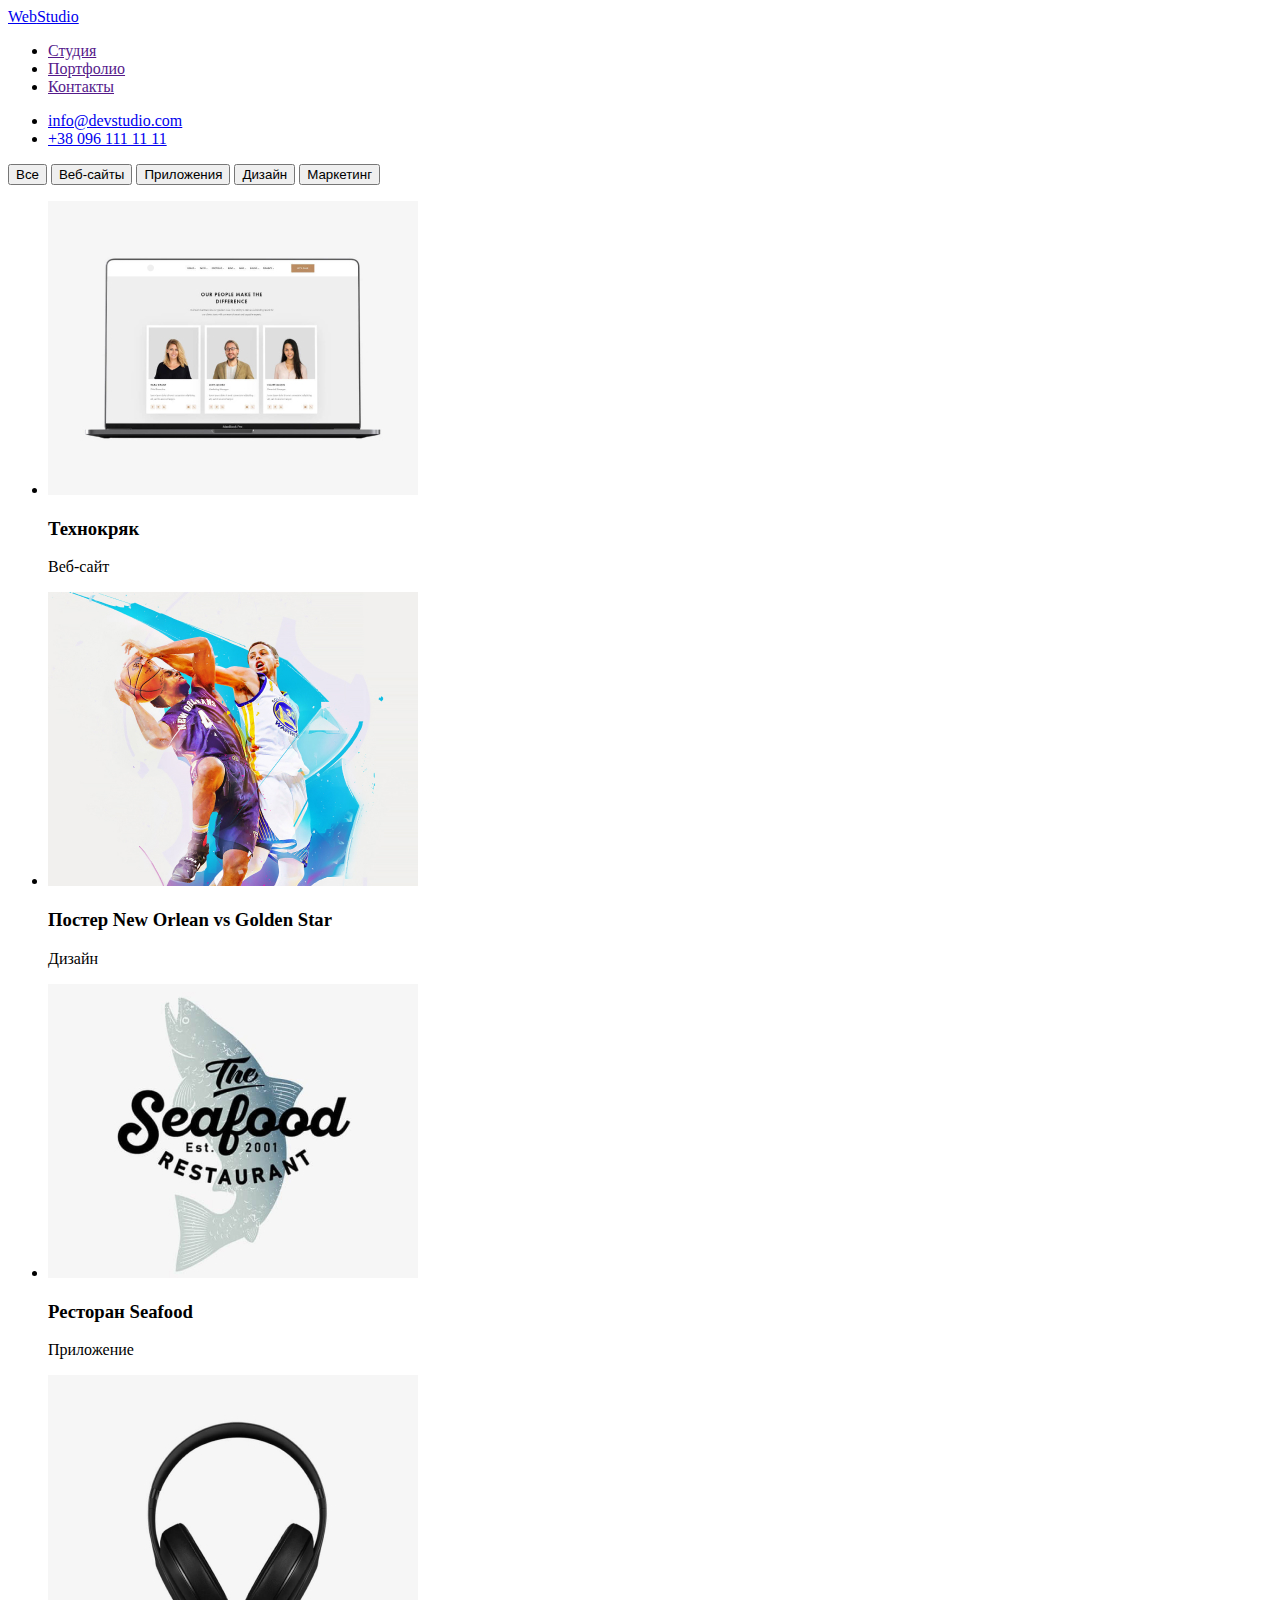
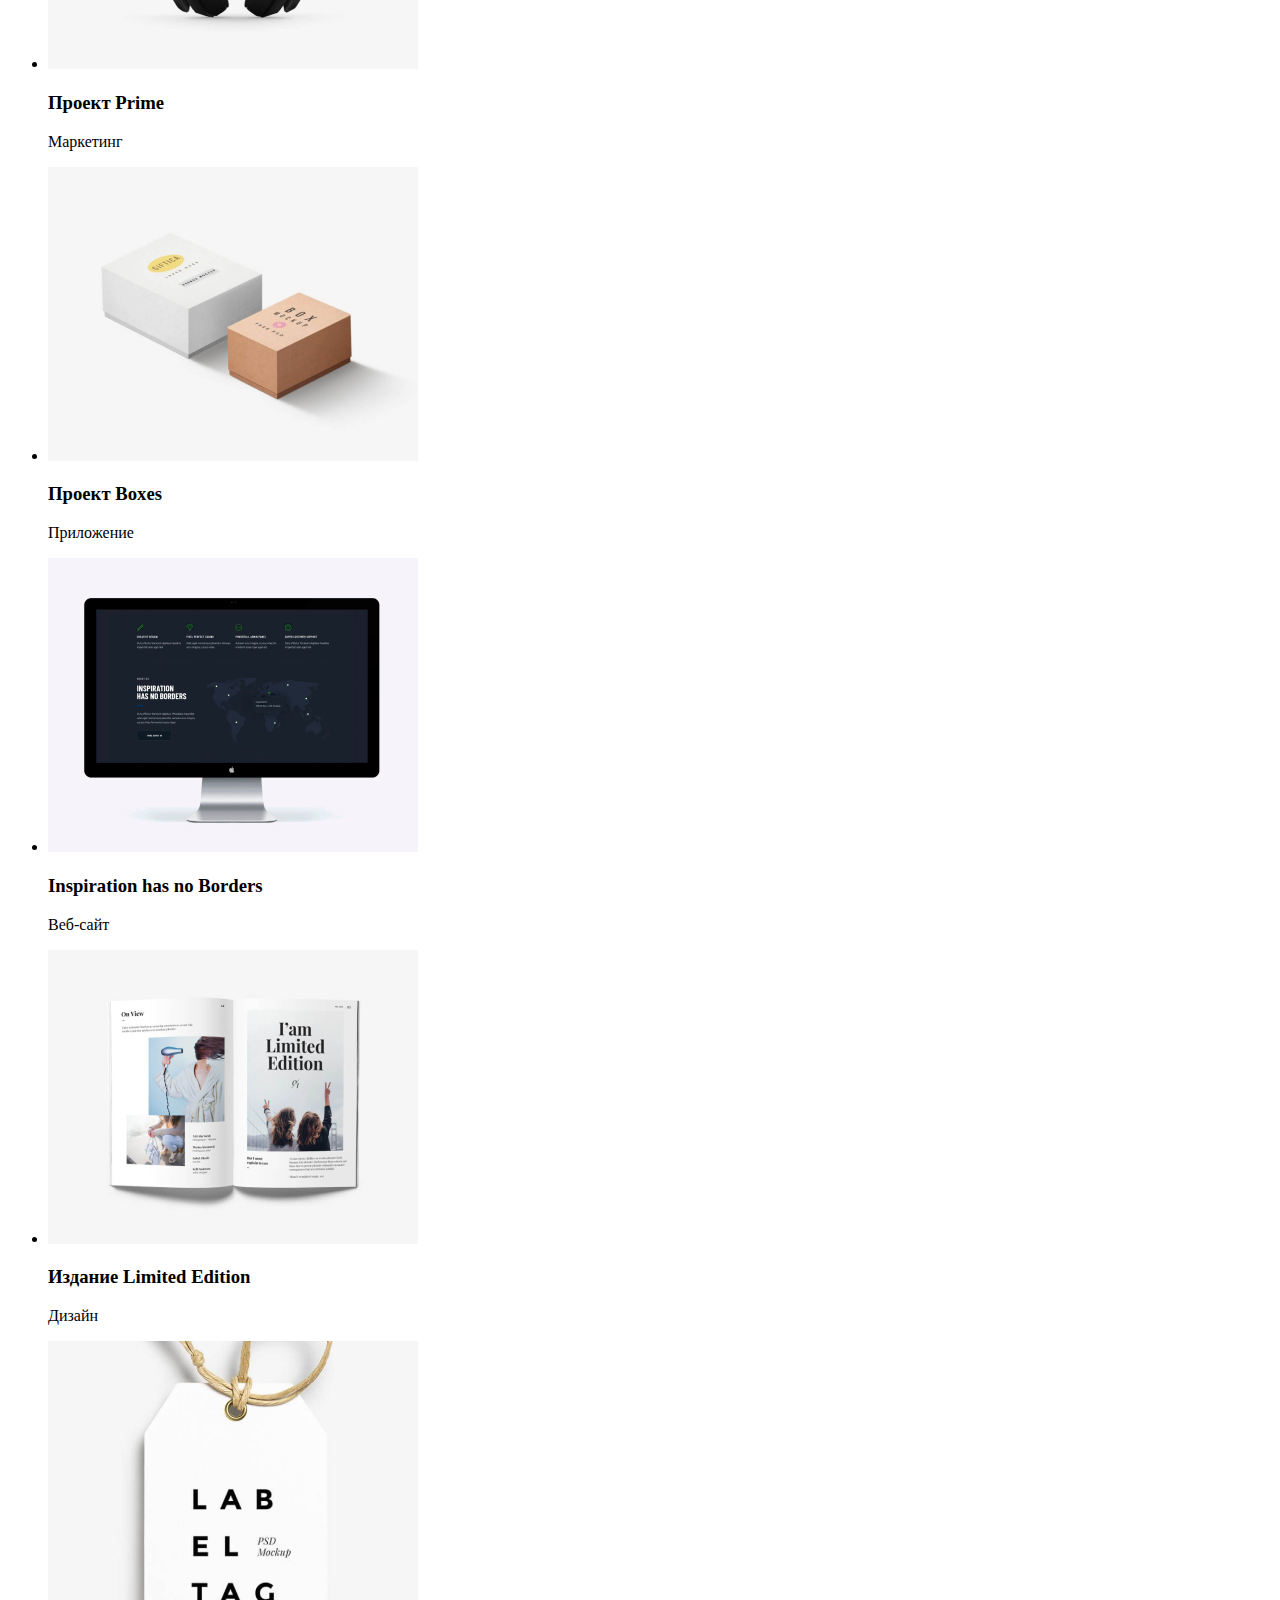
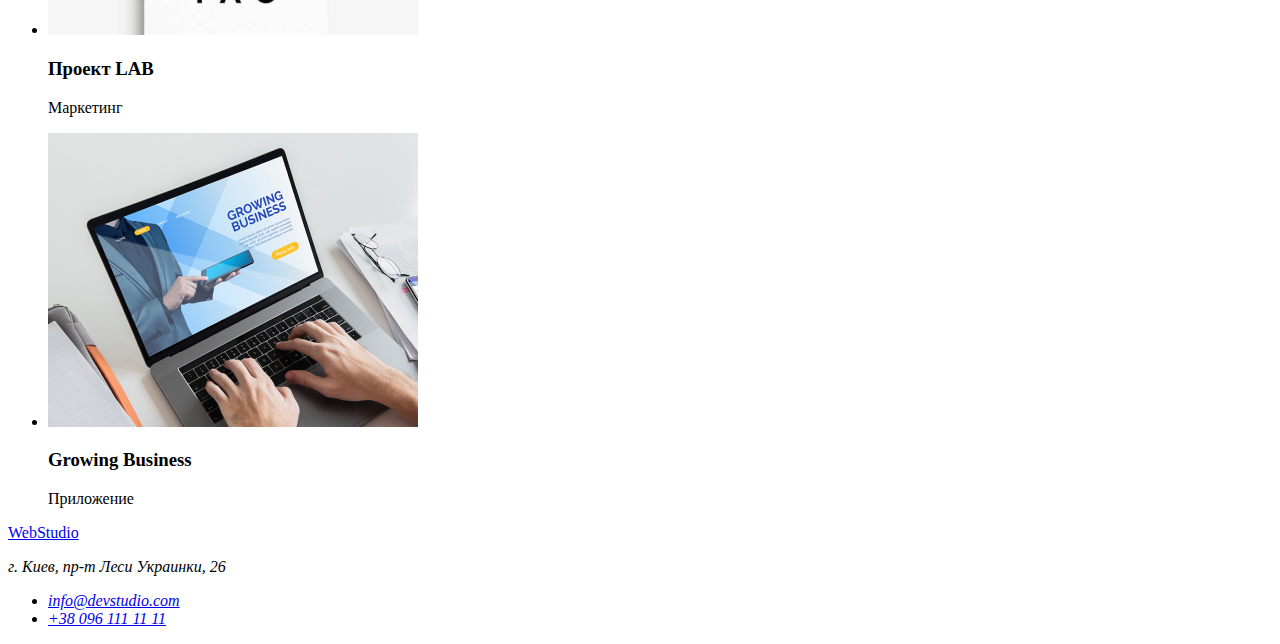
==== portfolio.html @ f79d1058 "homework02" ====
<!DOCTYPE html>
<html lang="ru">
<head>
    <meta charset="UTF-8">
    <meta http-equiv="X-UA-Compatible" content="IE=edge">
    <meta name="viewport" content="width=device-width, initial-scale=1.0">
    <title>Document</title>
    <link rel="stylesheet" href="./css/styles.css">
</head>
<body>
    <header class="heade-section">
        <a href="./index.html" class="logo-visual"><span class="logo-color">Web</span>Studio</a>
        <nav class="navigation">
          <ul class="list-style">
            <li><a href="" class="header-navigation">Студия</a></li>
            <li><a href="" class="header-navigation">Портфолио</a></li>
            <li><a href="" class="header-navigation" >Контакты</a></li>
          </ul>
        </nav>
        <ul class="list-contacts-style">
          <li><a href="mailto:info@devstudio.com" class="header-contacts">info@devstudio.com</a></li>
          <li><a href="tel:+380961111111" class="header-contacts">+38 096 111 11 11</a></li>
        </ul>
      </header>
      <main>
          <section>
              <h1 hidden>навигация</h1>
              <button type="button">Все</button>
              <button type="button">Веб-сайты</button>
              <button type="button">Приложения</button>
              <button type="button">Дизайн</button>
              <button type="button">Маркетинг</button>
          </section>
          <section>
              <h2 hidden> апимеры работ</h2>
              <ul>
                    <li>
                      <img src="./images/homework02/Techno-crack-web-site.jpg" alt="ноутбук с веб сайтом" width="370" height="294">
                      <h3>Технокряк</h3>
                      <p>Веб-сайт</p>
                    </li>
                    <li>
                        <img src="./images/homework02/new-orlean-vs-golden-star.jpg" alt="Постер New Orlean vs Golden Star" width="370" height="294">
                        <h3>Постер <span lang="en">New Orlean vs Golden Star</span></h3>
                        <p>Дизайн</p>
                    </li>
                    <li>
                        <img src="./images/homework02/restaurant-seafood.jpg" alt="логотип ресторана Seafood" width="370" height="294">
                        <h3>Ресторан <span lang="en">Seafood</span> </h3>
                        <p>Приложение</p>
                    </li>
                    <li>
                        <img src="./images/homework02/prodject-prime.jpg" alt="наушники" width="370" height="294">
                        <h3>Проект <span lang="en">Prime</span> </h3>
                        <p>Маркетинг</p>
                    </li>
                    <li>
                        <img src="./images/homework02/prodject-boxes.jpg" alt="коробки" width="370" height="294">
                        <h3>Проект <span lang="en">Boxes</span></h3>
                        <p>Приложение</p>
                    </li>
                    <li>
                        <img src="./images/homework02/inspiration-has-no-borders.jpg" alt="монитор эпл">
                        <h3 lang="en">Inspiration has no Borders</h3>
                        <p>Веб-сайт</p>
                    </li>
                    <li>
                        <img src="./images/homework02/limited-edition.jpg" alt="журнал" width="370" height="294">
                        <h3>Издание <span lang="en">Limited Edition</span></h3>
                        <p>Дизайн</p>
                    </li>
                    <li>
                        <img src="./images/homework02/prodject-lab.jpg" alt="эмблеиа" width="370" height="294">
                        <h3>Проект <span lang="en">LAB</span></h3>
                        <p>Маркетинг</p>
                    </li>
                    <li>
                        <img src="./images/homework02/growing-business.jpg" alt="ноутбук">
                        <h3 lang="en">Growing Business</h3>
                        <p>Приложение</p>
                    </li>
              </ul>

          </section>
      </main>
      <footer>
        <a href="/">WebStudio</a>
        <address><p>г. Киев, пр-т Леси Украинки, 26</p>
        <ul>
          <li><a href="mailto:info@devstudio.com">info@devstudio.com</a></li>
          <li><a href="tel:+380961111111">+38 096 111 11 11</a></li>
        </ul>
      </address>
      </footer>
    
</body>
</html>
---- css/styles.css ----
body{
    background-color: #fff;
}
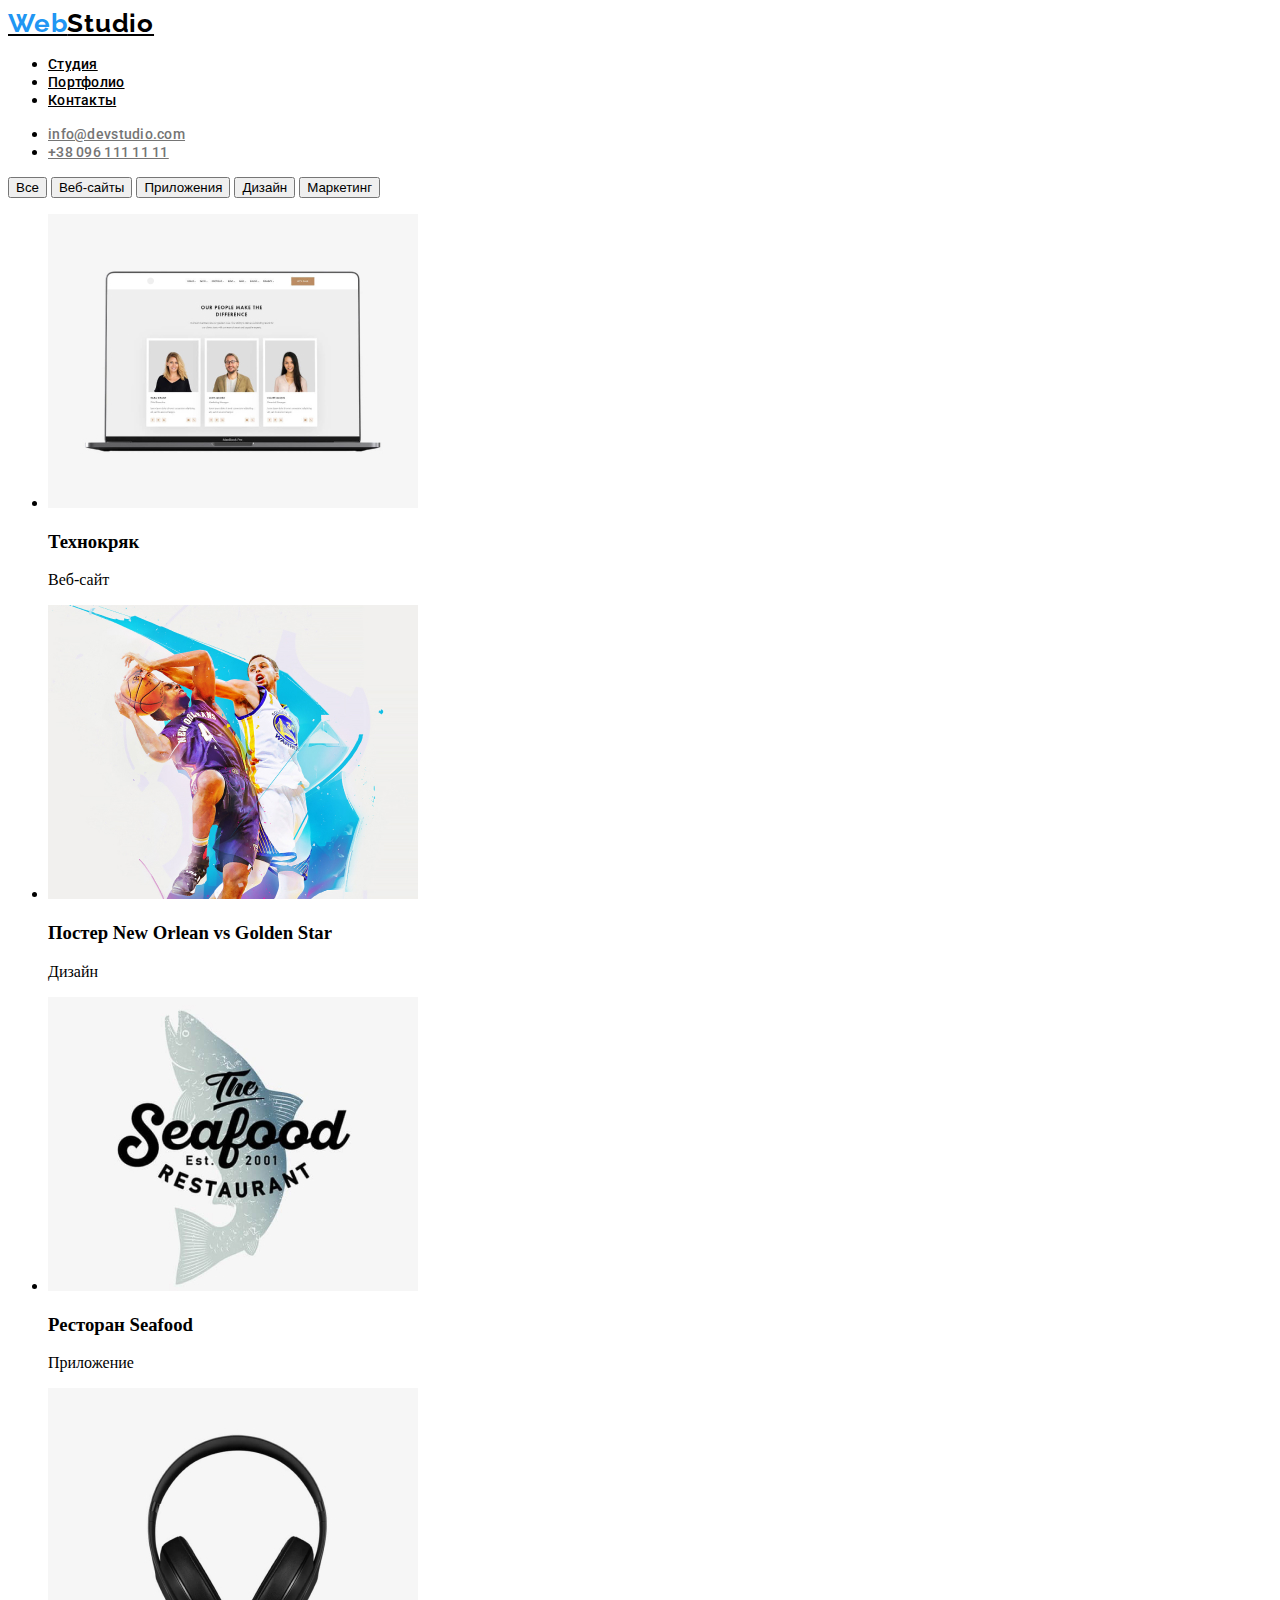
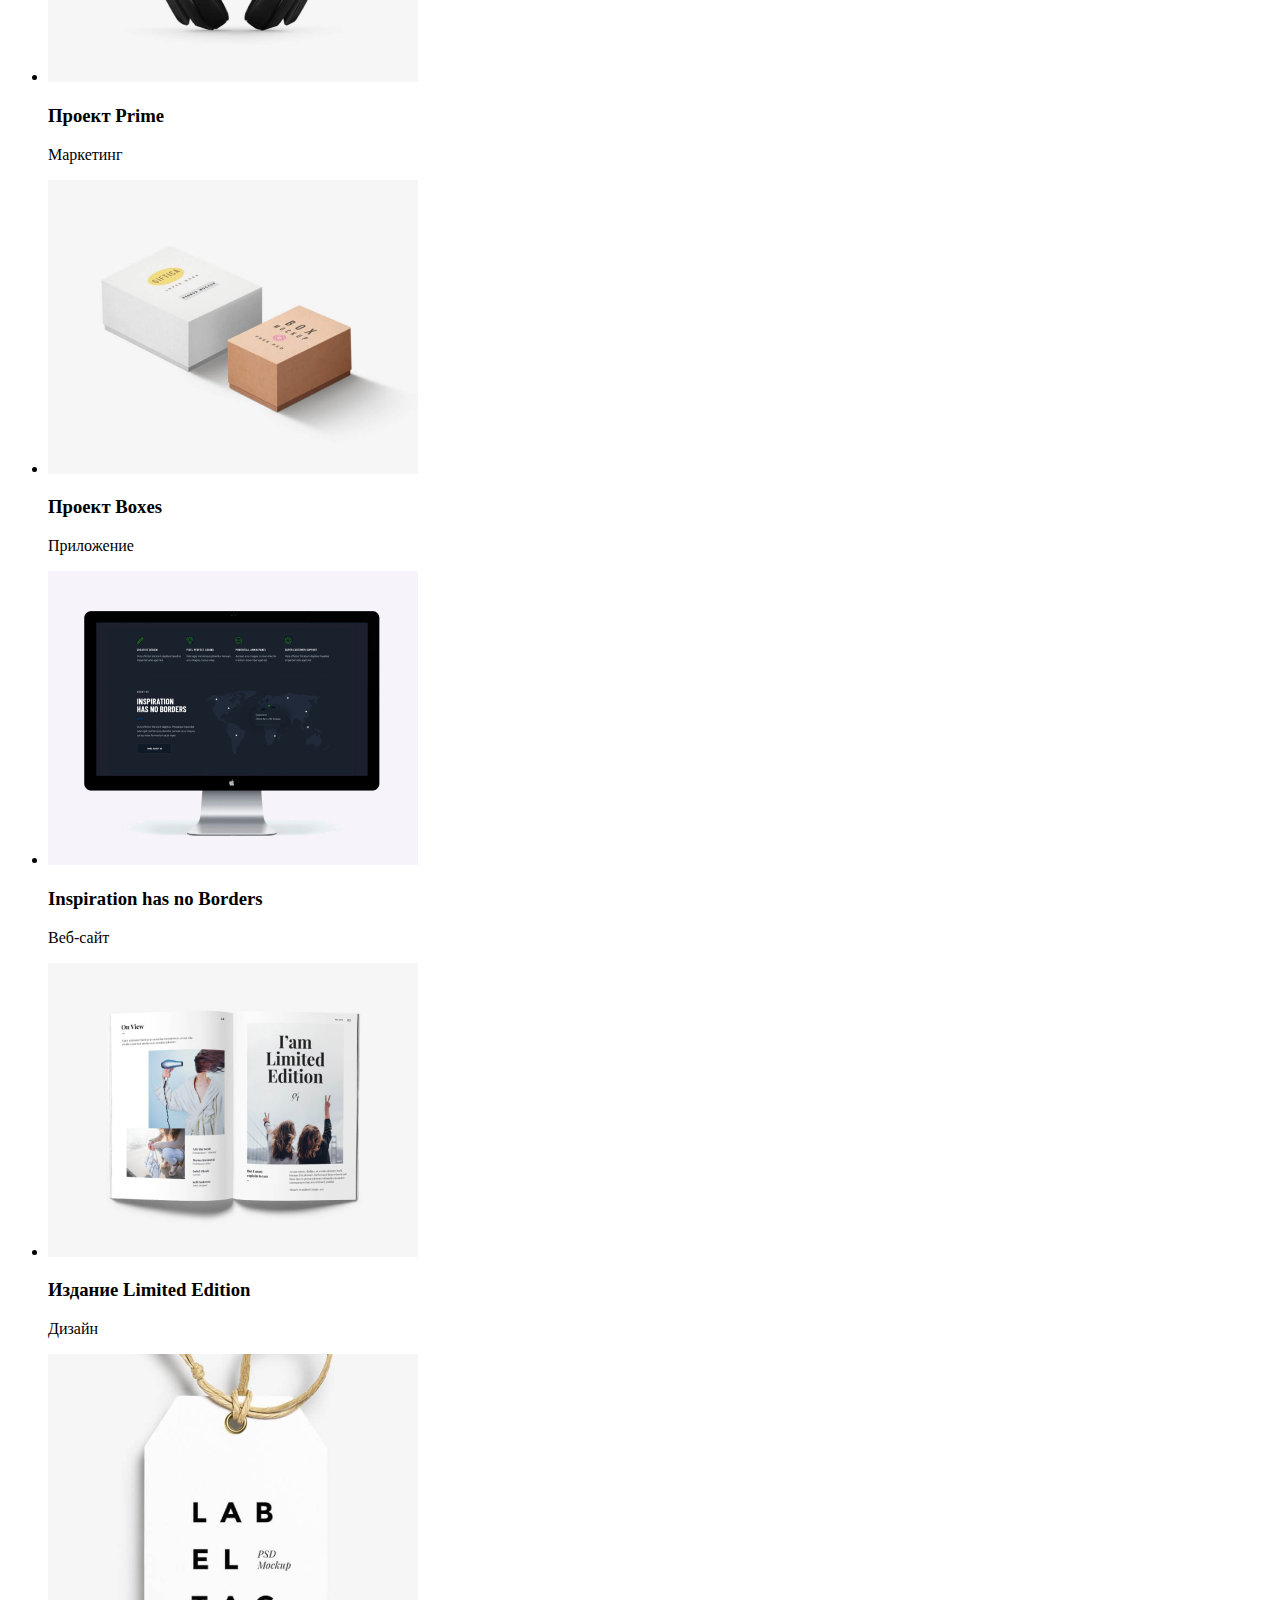
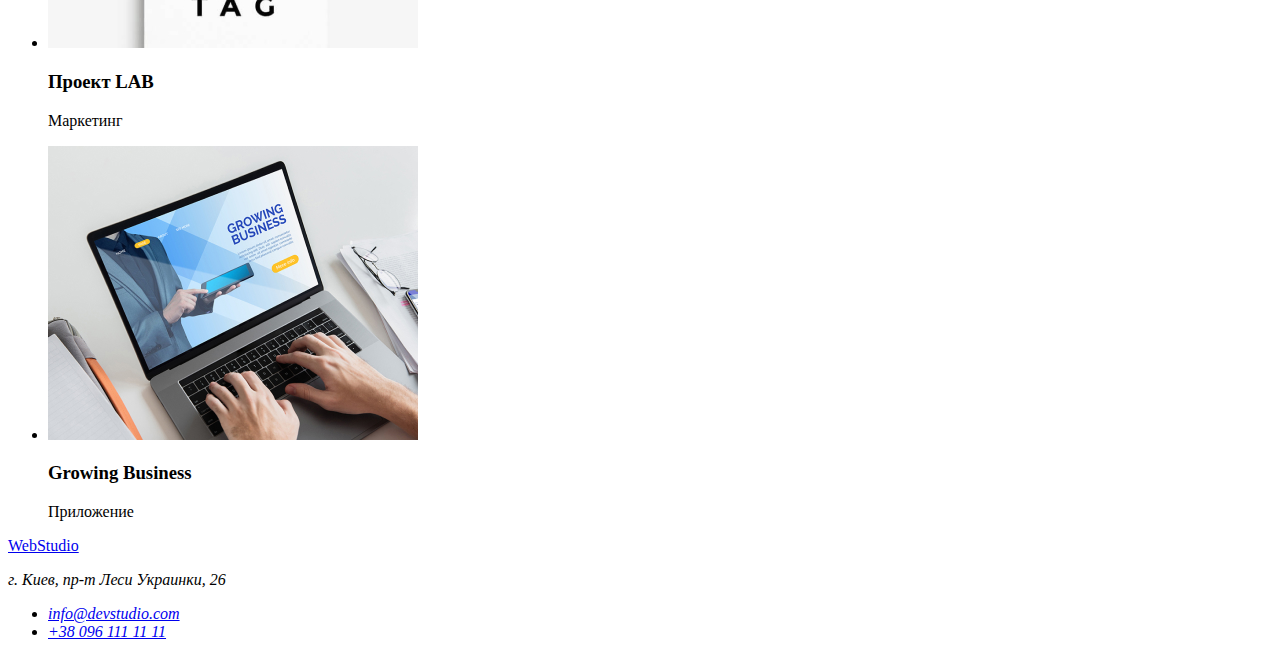
==== commit 3aec5c3f: "homework02-3" ====
--- a/portfolio.html
+++ b/portfolio.html
@@ -6,22 +6,26 @@
     <meta name="viewport" content="width=device-width, initial-scale=1.0">
     <title>Document</title>
     <link rel="stylesheet" href="./css/styles.css">
+    <link rel="preconnect" href="https://fonts.googleapis.com">
+    <link rel="preconnect" href="https://fonts.gstatic.com" crossorigin>
+    <link href="https://fonts.googleapis.com/css2?family=Raleway:wght@700&family=Roboto:wght@400;500;700;900&display=swap" rel="stylesheet">
+    <link rel="stylesheet" href="css/styles.css">
 </head>
 <body>
-    <header class="heade-section">
-        <a href="./index.html" class="logo-visual"><span class="logo-color">Web</span>Studio</a>
-        <nav class="navigation">
-          <ul class="list-style">
-            <li><a href="" class="header-navigation">Студия</a></li>
-            <li><a href="" class="header-navigation">Портфолио</a></li>
-            <li><a href="" class="header-navigation" >Контакты</a></li>
-          </ul>
-        </nav>
-        <ul class="list-contacts-style">
-          <li><a href="mailto:info@devstudio.com" class="header-contacts">info@devstudio.com</a></li>
-          <li><a href="tel:+380961111111" class="header-contacts">+38 096 111 11 11</a></li>
-        </ul>
-      </header>
+  <header class="heade-section">
+    <a href="./index.html" class="logo-visual"><span class="logo-color">Web</span>Studio</a>
+    <nav class="navigation">
+      <ul class="site-nav">
+        <li class="header-nav"><a href="./index.html">Студия</a></li>
+        <li class="header-nav"><a href="./portfolio.html">Портфолио</a></li>
+        <li class="header-nav"><a href="">Контакты</a></li>
+      </ul>
+    </nav>
+    <ul class="list-contacts-style">
+      <li class="header-nav-contacts"><a href="mailto:info@devstudio.com" class="header-contacts">info@devstudio.com</a></li>
+      <li class="header-nav-contacts"><a href="tel:+380961111111" class="header-contacts">+38 096 111 11 11</a></li>
+    </ul>
+  </header>
       <main>
           <section>
               <h1 hidden>навигация</h1>
@@ -32,7 +36,7 @@
               <button type="button">Маркетинг</button>
           </section>
           <section>
-              <h2 hidden> апимеры работ</h2>
+              <h2 hidden> примеры работ</h2>
               <ul>
                     <li>
                       <img src="./images/homework02/Techno-crack-web-site.jpg" alt="ноутбук с веб сайтом" width="370" height="294">
--- a/css/styles.css
+++ b/css/styles.css
@@ -1,3 +1,107 @@
+:root {
+    --logo-text-color: #2196F3;
+    --logo-visual-color: black;
+    --header-nav-color: black;
+    --header-nav-hover: #2196F3;
+}
 body{
     background-color: #fff;
-}+}
+
+.logo-color{
+    color: var(--logo-text-color);
+}
+.logo-visual{
+    font-family: Raleway;
+    font-style: normal;
+    font-weight: bold;
+    font-size: 26px;
+    line-height: 31px;
+   
+
+letter-spacing: 0.03em;
+    color: var(--logo-visual-color);
+}
+.header-nav a{
+    font-family: Roboto;
+    font-style: normal;
+    font-weight: 500;
+    font-size: 14px;
+    line-height: 16px;
+    letter-spacing: 0.02em;
+    color: var(--header-nav-color);
+}
+.header-nav a:hover, .header-nav a:focus {
+    color: var(--header-nav-hover);
+}
+.header-contacts {
+    font-family: Roboto;
+    font-style: normal;
+    font-weight: 500;
+    font-size: 14px;
+    line-height: 16px;
+    letter-spacing: 0.02em;
+    color: #757575;
+}
+.header-contacts:hover, .header-contacts:focus {
+    color: var(--header-nav-hover);
+}
+.hero {
+
+}
+    
+.hero-title {
+    font-family: Roboto;
+    font-style: normal;
+    font-weight: 900;
+    font-size: 44px;
+    line-height: 60px;
+    text-align: center;
+    letter-spacing: 0.06em;
+    text-transform: uppercase;
+    color: #fff;
+    background-color: #2F303A;
+    
+}
+.hero-button {
+    font-family: Roboto;
+    font-style: normal;
+    font-weight: bold;
+    font-size: 16px;
+    line-height: 30px;
+    display: flex;
+    align-items: center;
+    text-align: center;
+    letter-spacing: 0.06em;
+    background-color: #2196F3;
+    color: #fff;
+    }
+.dignity-title {
+    font-family: Roboto;
+    font-style: normal;
+    font-weight: bold;
+    font-size: 14px;
+    line-height: 16px;
+    letter-spacing: 0.03em;
+    text-transform: uppercase;
+    color: #212121;
+}
+
+.dignity-text {
+    
+    font-family: Roboto;
+    font-style: normal;
+    font-weight: normal;
+    font-size: 14px;
+    line-height: 24px;
+    letter-spacing: 0.03em
+    color #757575;
+
+}
+
+
+
+
+
+
+
--- a/css/styles.css
+++ b/css/styles.css
@@ -1,3 +1,107 @@
+:root {
+    --logo-text-color: #2196F3;
+    --logo-visual-color: black;
+    --header-nav-color: black;
+    --header-nav-hover: #2196F3;
+}
 body{
     background-color: #fff;
-}+}
+
+.logo-color{
+    color: var(--logo-text-color);
+}
+.logo-visual{
+    font-family: Raleway;
+    font-style: normal;
+    font-weight: bold;
+    font-size: 26px;
+    line-height: 31px;
+   
+
+letter-spacing: 0.03em;
+    color: var(--logo-visual-color);
+}
+.header-nav a{
+    font-family: Roboto;
+    font-style: normal;
+    font-weight: 500;
+    font-size: 14px;
+    line-height: 16px;
+    letter-spacing: 0.02em;
+    color: var(--header-nav-color);
+}
+.header-nav a:hover, .header-nav a:focus {
+    color: var(--header-nav-hover);
+}
+.header-contacts {
+    font-family: Roboto;
+    font-style: normal;
+    font-weight: 500;
+    font-size: 14px;
+    line-height: 16px;
+    letter-spacing: 0.02em;
+    color: #757575;
+}
+.header-contacts:hover, .header-contacts:focus {
+    color: var(--header-nav-hover);
+}
+.hero {
+
+}
+    
+.hero-title {
+    font-family: Roboto;
+    font-style: normal;
+    font-weight: 900;
+    font-size: 44px;
+    line-height: 60px;
+    text-align: center;
+    letter-spacing: 0.06em;
+    text-transform: uppercase;
+    color: #fff;
+    background-color: #2F303A;
+    
+}
+.hero-button {
+    font-family: Roboto;
+    font-style: normal;
+    font-weight: bold;
+    font-size: 16px;
+    line-height: 30px;
+    display: flex;
+    align-items: center;
+    text-align: center;
+    letter-spacing: 0.06em;
+    background-color: #2196F3;
+    color: #fff;
+    }
+.dignity-title {
+    font-family: Roboto;
+    font-style: normal;
+    font-weight: bold;
+    font-size: 14px;
+    line-height: 16px;
+    letter-spacing: 0.03em;
+    text-transform: uppercase;
+    color: #212121;
+}
+
+.dignity-text {
+    
+    font-family: Roboto;
+    font-style: normal;
+    font-weight: normal;
+    font-size: 14px;
+    line-height: 24px;
+    letter-spacing: 0.03em
+    color #757575;
+
+}
+
+
+
+
+
+
+
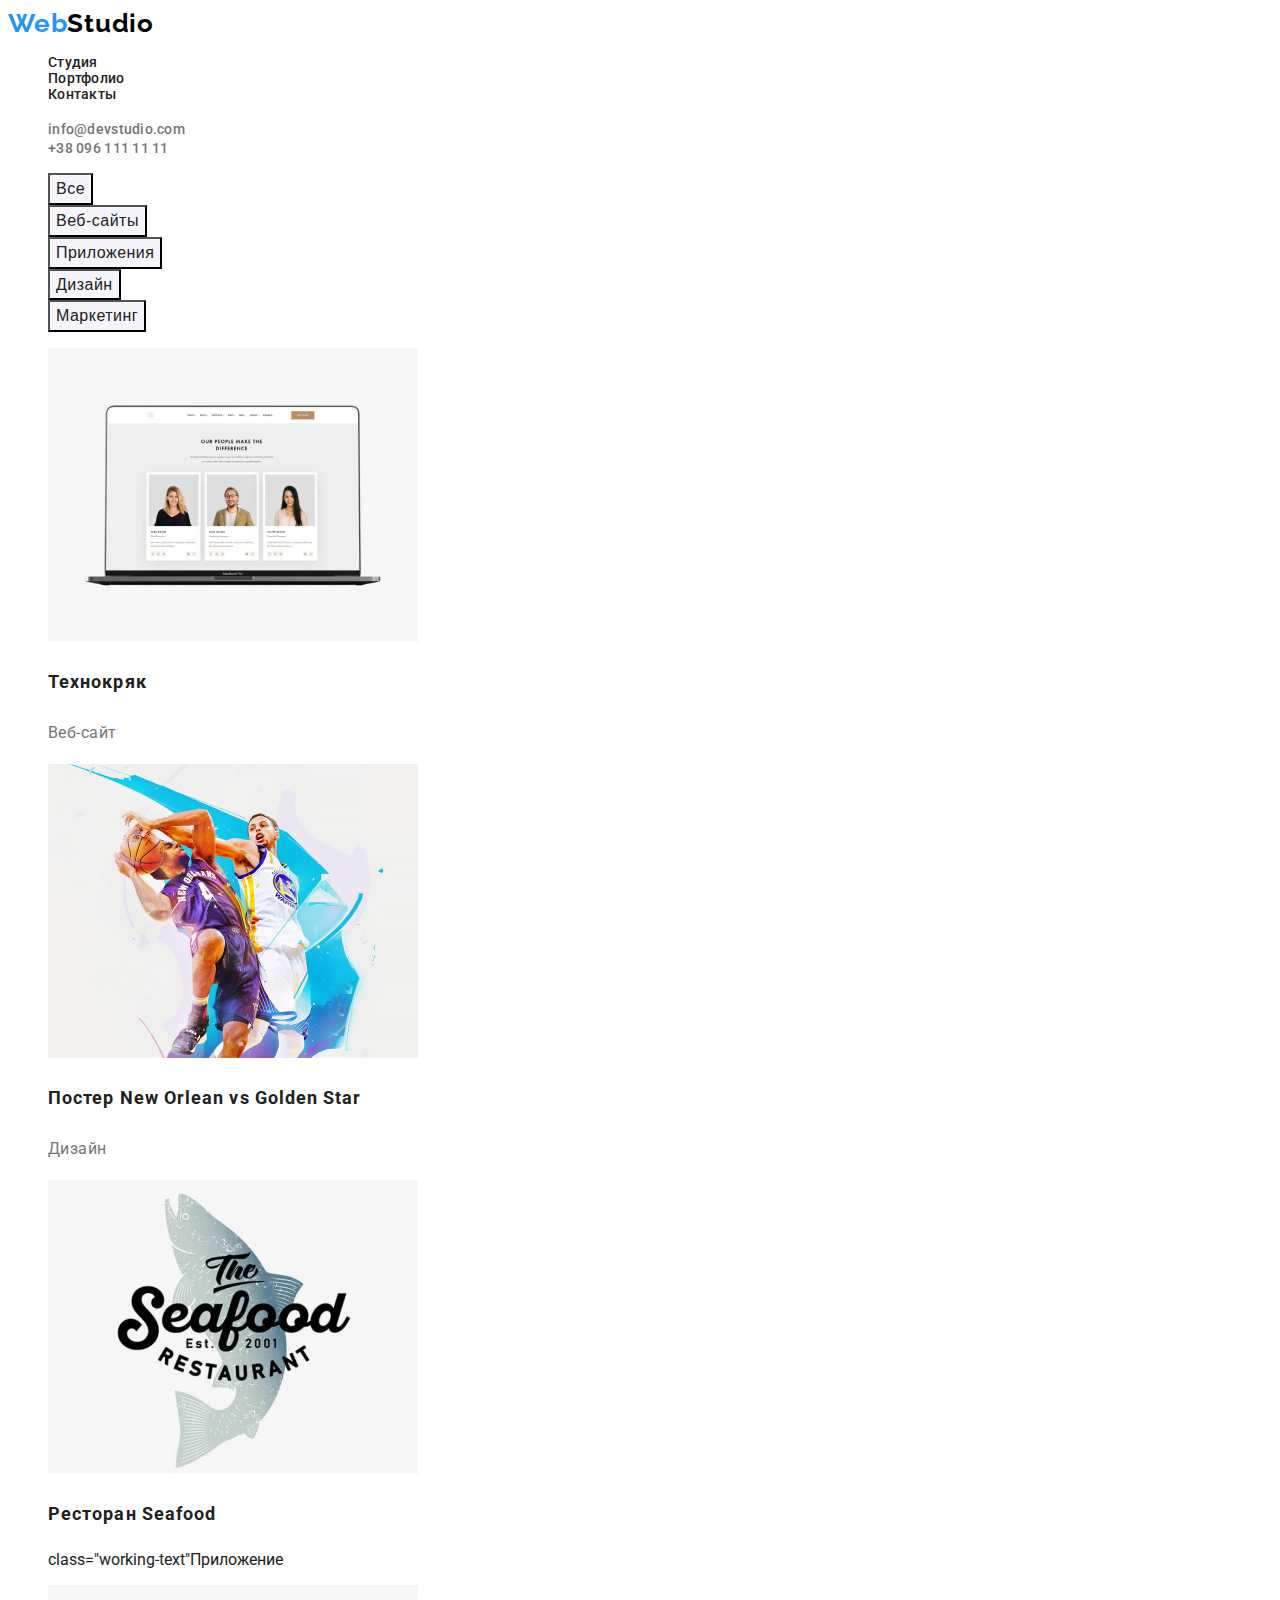
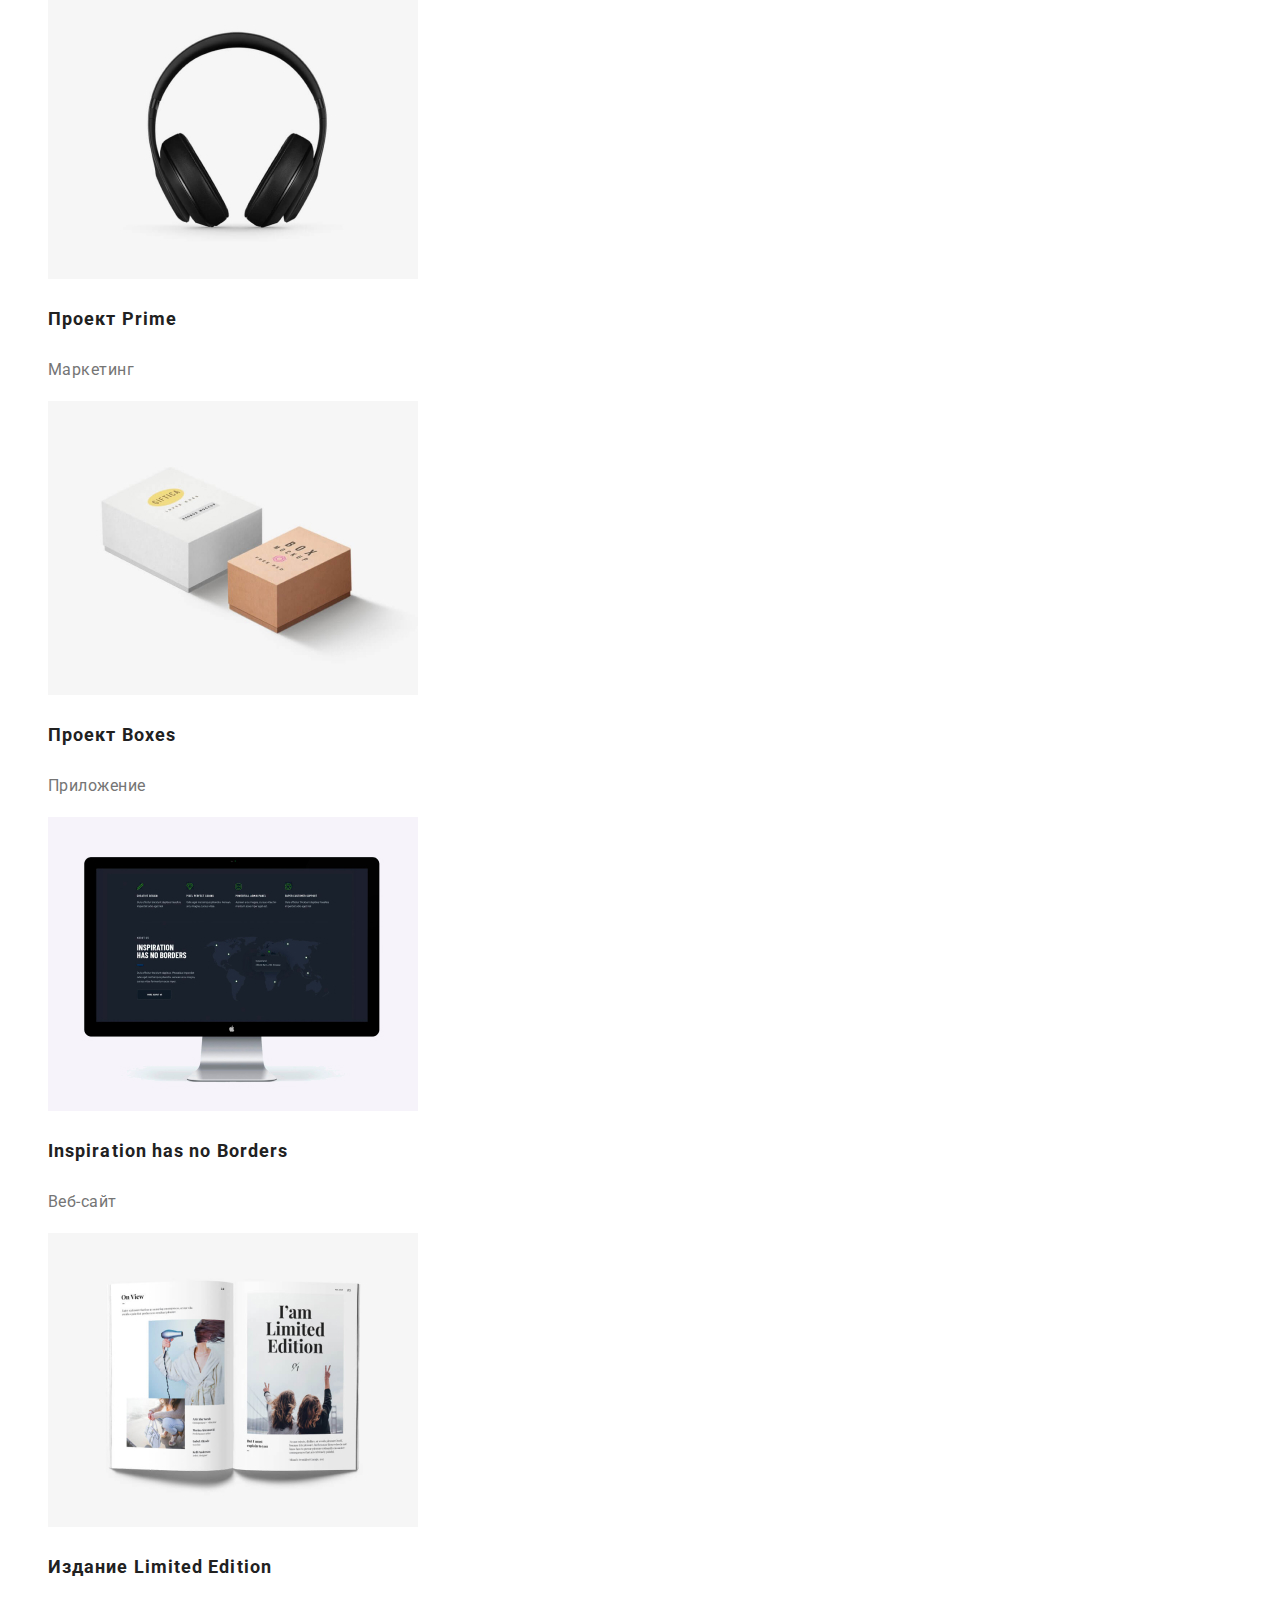
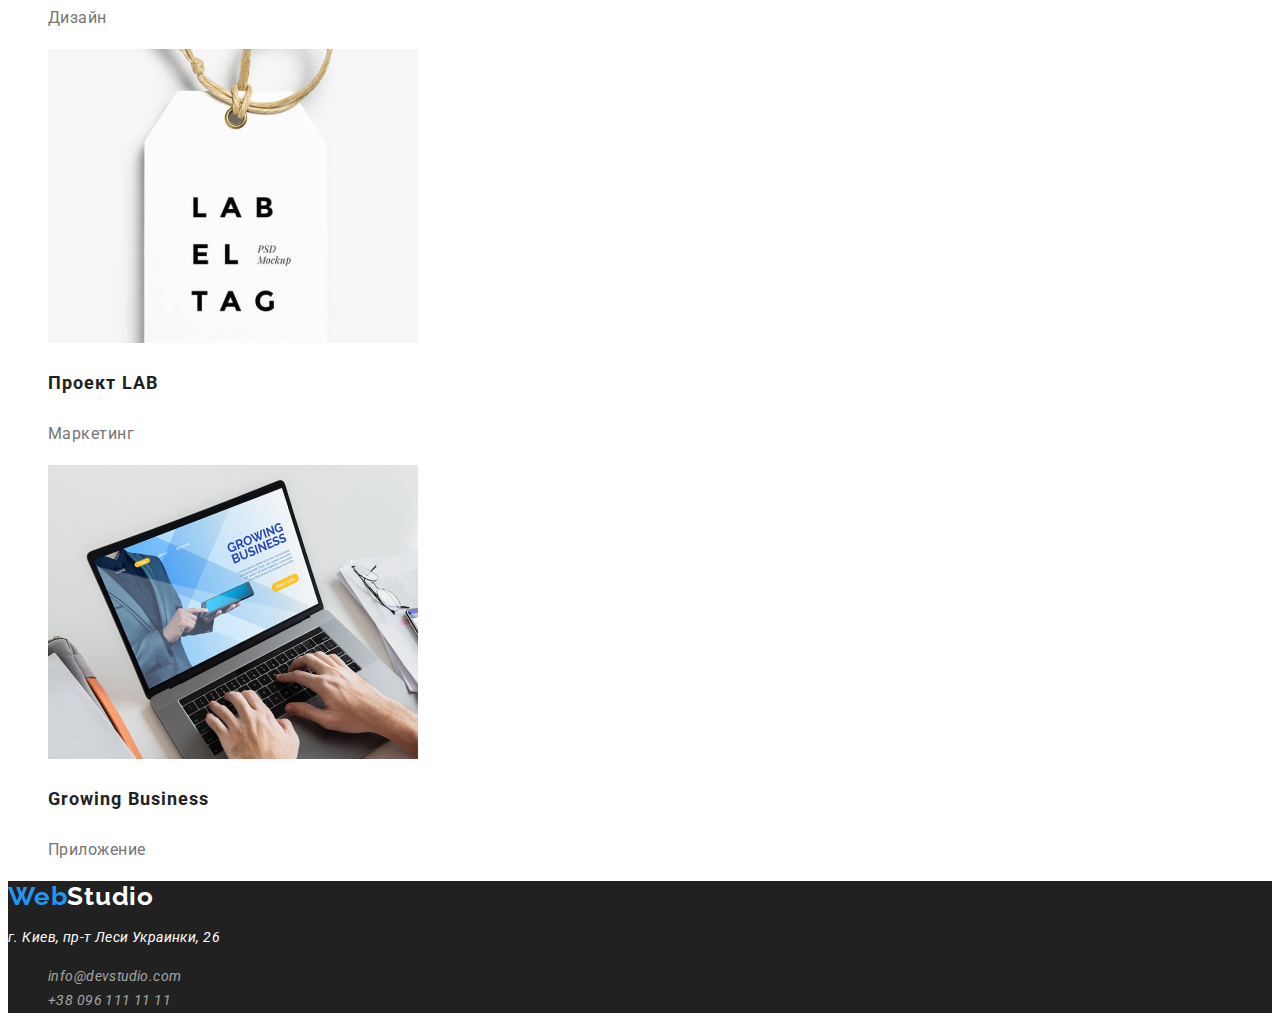
==== commit 14b14d0b: "homework2-6" ====
--- a/portfolio.html
+++ b/portfolio.html
@@ -1,101 +1,195 @@
 <!DOCTYPE html>
 <html lang="ru">
-<head>
-    <meta charset="UTF-8">
-    <meta http-equiv="X-UA-Compatible" content="IE=edge">
-    <meta name="viewport" content="width=device-width, initial-scale=1.0">
+  <head>
+    <meta charset="UTF-8" />
+    <meta http-equiv="X-UA-Compatible" content="IE=edge" />
+    <meta name="viewport" content="width=device-width, initial-scale=1.0" />
     <title>Document</title>
-    <link rel="stylesheet" href="./css/styles.css">
-    <link rel="preconnect" href="https://fonts.googleapis.com">
-    <link rel="preconnect" href="https://fonts.gstatic.com" crossorigin>
-    <link href="https://fonts.googleapis.com/css2?family=Raleway:wght@700&family=Roboto:wght@400;500;700;900&display=swap" rel="stylesheet">
-    <link rel="stylesheet" href="css/styles.css">
-</head>
-<body>
-  <header class="heade-section">
-    <a href="./index.html" class="logo-visual"><span class="logo-color">Web</span>Studio</a>
-    <nav class="navigation">
-      <ul class="site-nav">
-        <li class="header-nav"><a href="./index.html">Студия</a></li>
-        <li class="header-nav"><a href="./portfolio.html">Портфолио</a></li>
-        <li class="header-nav"><a href="">Контакты</a></li>
+    <link rel="stylesheet" href="./css/styles.css" />
+    <link rel="preconnect" href="https://fonts.googleapis.com" />
+    <link rel="preconnect" href="https://fonts.gstatic.com" crossorigin />
+    <link
+      href="https://fonts.googleapis.com/css2?family=Raleway:wght@700&family=Roboto:wght@400;500;700;900&display=swap"
+      rel="stylesheet"
+    />
+    <link rel="stylesheet" href="css/styles.css" />
+  </head>
+  <body>
+    <header class="header">
+      <a href="./index.html" class="header-logo link"
+        ><span class="header-logo-color">Web</span>Studio</a
+      >
+      <nav class="header-nav">
+        <ul class="header-list list">
+          <li class="header-item">
+            <a class="header-link link" href="./index.html">Студия</a>
+          </li>
+          <li class="header-item">
+            <a class="header-link link" href="./portfolio.html">Портфолио</a>
+          </li>
+          <li class="header-item">
+            <a class="header-link link" href="">Контакты</a>
+          </li>
+        </ul>
+      </nav>
+      <ul class="header-contacts-list list">
+        <li class="header-contacts-item">
+          <a class="header-contacts link" href="mailto:info@devstudio.com"
+            >info@devstudio.com</a
+          >
+        </li>
+        <li class="header-contacts-item">
+          <a class="header-contacts link" href="tel:+380961111111"
+            >+38 096 111 11 11</a
+          >
+        </li>
       </ul>
-    </nav>
-    <ul class="list-contacts-style">
-      <li class="header-nav-contacts"><a href="mailto:info@devstudio.com" class="header-contacts">info@devstudio.com</a></li>
-      <li class="header-nav-contacts"><a href="tel:+380961111111" class="header-contacts">+38 096 111 11 11</a></li>
-    </ul>
-  </header>
-      <main>
-          <section>
-              <h1 hidden>навигация</h1>
-              <button type="button">Все</button>
-              <button type="button">Веб-сайты</button>
-              <button type="button">Приложения</button>
-              <button type="button">Дизайн</button>
-              <button type="button">Маркетинг</button>
-          </section>
-          <section>
-              <h2 hidden> примеры работ</h2>
-              <ul>
-                    <li>
-                      <img src="./images/homework02/Techno-crack-web-site.jpg" alt="ноутбук с веб сайтом" width="370" height="294">
-                      <h3>Технокряк</h3>
-                      <p>Веб-сайт</p>
-                    </li>
-                    <li>
-                        <img src="./images/homework02/new-orlean-vs-golden-star.jpg" alt="Постер New Orlean vs Golden Star" width="370" height="294">
-                        <h3>Постер <span lang="en">New Orlean vs Golden Star</span></h3>
-                        <p>Дизайн</p>
-                    </li>
-                    <li>
-                        <img src="./images/homework02/restaurant-seafood.jpg" alt="логотип ресторана Seafood" width="370" height="294">
-                        <h3>Ресторан <span lang="en">Seafood</span> </h3>
-                        <p>Приложение</p>
-                    </li>
-                    <li>
-                        <img src="./images/homework02/prodject-prime.jpg" alt="наушники" width="370" height="294">
-                        <h3>Проект <span lang="en">Prime</span> </h3>
-                        <p>Маркетинг</p>
-                    </li>
-                    <li>
-                        <img src="./images/homework02/prodject-boxes.jpg" alt="коробки" width="370" height="294">
-                        <h3>Проект <span lang="en">Boxes</span></h3>
-                        <p>Приложение</p>
-                    </li>
-                    <li>
-                        <img src="./images/homework02/inspiration-has-no-borders.jpg" alt="монитор эпл">
-                        <h3 lang="en">Inspiration has no Borders</h3>
-                        <p>Веб-сайт</p>
-                    </li>
-                    <li>
-                        <img src="./images/homework02/limited-edition.jpg" alt="журнал" width="370" height="294">
-                        <h3>Издание <span lang="en">Limited Edition</span></h3>
-                        <p>Дизайн</p>
-                    </li>
-                    <li>
-                        <img src="./images/homework02/prodject-lab.jpg" alt="эмблеиа" width="370" height="294">
-                        <h3>Проект <span lang="en">LAB</span></h3>
-                        <p>Маркетинг</p>
-                    </li>
-                    <li>
-                        <img src="./images/homework02/growing-business.jpg" alt="ноутбук">
-                        <h3 lang="en">Growing Business</h3>
-                        <p>Приложение</p>
-                    </li>
-              </ul>
-
-          </section>
-      </main>
-      <footer>
-        <a href="/">WebStudio</a>
-        <address><p>г. Киев, пр-т Леси Украинки, 26</p>
-        <ul>
-          <li><a href="mailto:info@devstudio.com">info@devstudio.com</a></li>
-          <li><a href="tel:+380961111111">+38 096 111 11 11</a></li>
+    </header>
+    <main>
+      <section class="navigation">
+        <h1 hidden>навигация</h1>
+        <ul class="navigation-list list">
+          <li class="navigation-item">
+            <button class="navigation-button button-cursor" type="button">
+              Все
+            </button>
+          </li>
+          <li class="navigation-item">
+            <button class="navigation-button button-cursor" type="button">
+              Веб-сайты
+            </button>
+          </li>
+          <li class="navigation-item">
+            <button class="navigation-button button-cursor" type="button">
+              Приложения
+            </button>
+          </li>
+          <li class="navigation-item">
+            <button class="navigation-button button-cursor" type="button">
+              Дизайн
+            </button>
+          </li>
+          <li class="navigation-item">
+            <button class="navigation-button button-cursor" type="button">
+              Маркетинг
+            </button>
+          </li>
+        </ul>
+      </section>
+      <section class="working">
+        <h2 hidden>примеры работ</h2>
+        <ul class="working-list list">
+          <li class="working-item">
+            <img
+              src="./images/homework02/Techno-crack-web-site.jpg"
+              alt="ноутбук с веб сайтом"
+              width="370"
+              height="294"
+            />
+            <h3 class="working-title">Технокряк</h3>
+            <p class="working-text">Веб-сайт</p>
+          </li>
+          <li class="working-item">
+            <img
+              src="./images/homework02/new-orlean-vs-golden-star.jpg"
+              alt="Постер New Orlean vs Golden Star"
+              width="370"
+              height="294"
+            />
+            <h3 class="working-title">
+              Постер <span lang="en">New Orlean vs Golden Star</span>
+            </h3>
+            <p class="working-text">Дизайн</p>
+          </li>
+          <li class="working-item">
+            <img
+              src="./images/homework02/restaurant-seafood.jpg"
+              alt="логотип ресторана Seafood"
+              width="370"
+              height="294"
+            />
+            <h3 class="working-title">
+              Ресторан <span lang="en">Seafood</span>
+            </h3>
+            <p>class="working-text"Приложение</p>
+          </li>
+          <li class="working-item">
+            <img
+              src="./images/homework02/prodject-prime.jpg"
+              alt="наушники"
+              width="370"
+              height="294"
+            />
+            <h3 class="working-title">Проект <span lang="en">Prime</span></h3>
+            <p class="working-text">Маркетинг</p>
+          </li>
+          <li class="working-item">
+            <img
+              src="./images/homework02/prodject-boxes.jpg"
+              alt="коробки"
+              width="370"
+              height="294"
+            />
+            <h3 class="working-title">Проект <span lang="en">Boxes</span></h3>
+            <p class="working-text">Приложение</p>
+          </li>
+          <li class="working-item">
+            <img
+              src="./images/homework02/inspiration-has-no-borders.jpg"
+              alt="монитор эпл"
+            />
+            <h3 class="working-title" lang="en">Inspiration has no Borders</h3>
+            <p class="working-text">Веб-сайт</p>
+          </li>
+          <li class="working-item">
+            <img
+              src="./images/homework02/limited-edition.jpg"
+              alt="журнал"
+              width="370"
+              height="294"
+            />
+            <h3 class="working-title">
+              Издание <span lang="en">Limited Edition</span>
+            </h3>
+            <p class="working-text">Дизайн</p>
+          </li>
+          <li class="working-item">
+            <img
+              src="./images/homework02/prodject-lab.jpg"
+              alt="эмблеиа"
+              width="370"
+              height="294"
+            />
+            <h3 class="working-title">Проект <span lang="en">LAB</span></h3>
+            <p class="working-text">Маркетинг</p>
+          </li>
+          <li class="working-item">
+            <img src="./images/homework02/growing-business.jpg" alt="ноутбук" />
+            <h3 class="working-title" lang="en">Growing Business</h3>
+            <p class="working-text">Приложение</p>
+          </li>
+        </ul>
+      </section>
+    </main>
+    <footer class="footer">
+      <a href="./index.html" class="footer-logo link"
+        ><span class="footer-logo-color">Web</span>Studio</a
+      >
+      <address>
+        <p class="footer-text">г. Киев, пр-т Леси Украинки, 26</p>
+        <ul class="footer-list list">
+          <li class="footer-item">
+            <a class="footer-link link" href="mailto:info@devstudio.com"
+              >info@devstudio.com</a
+            >
+          </li>
+          <li class="footer-item">
+            <a class="footer-link link" href="tel:+380961111111"
+              >+38 096 111 11 11</a
+            >
+          </li>
         </ul>
       </address>
-      </footer>
-    
-</body>
-</html>+    </footer>
+  </body>
+</html>
--- a/css/styles.css
+++ b/css/styles.css
@@ -1,107 +1,227 @@
 :root {
-    --logo-text-color: #2196F3;
-    --logo-visual-color: black;
-    --header-nav-color: black;
-    --header-nav-hover: #2196F3;
+    --main-title-color: #212121;
+    --main-text-color: #757575;
+    --secondary-text-color: #2196F3;
+    
+    
+ 
 }
 body{
+    color: #212121;
     background-color: #fff;
-}
-
-.logo-color{
-    color: var(--logo-text-color);
-}
-.logo-visual{
-    font-family: Raleway;
-    font-style: normal;
+    font-family: 'Roboto', sans-serif;
+}
+
+.list {
+    list-style: none;
+}
+
+.link {
+    text-decoration: none;
+}
+.button-cursor {
+    cursor: pointer;
+}
+
+/* header */
+
+.header {
+    
+
+}
+
+.header-logo {
+    font-family: 'Raleway', sans-serif;
     font-weight: bold;
     font-size: 26px;
-    line-height: 31px;
+    line-height: 1.19;
+    letter-spacing: 0.03em;
+    color: #000;
+}
+
+.header-logo-color {
+    color: #2196F3;
+}
+
+.header-list {
    
-
-letter-spacing: 0.03em;
-    color: var(--logo-visual-color);
-}
-.header-nav a{
-    font-family: Roboto;
-    font-style: normal;
-    font-weight: 500;
-    font-size: 14px;
-    line-height: 16px;
+}
+
+.header-item {
+    font-weight: 500;
+    font-size: 14px;
+    line-height: 1.14;
     letter-spacing: 0.02em;
-    color: var(--header-nav-color);
-}
-.header-nav a:hover, .header-nav a:focus {
-    color: var(--header-nav-hover);
+}
+
+.header-link {
+    font-weight: 500;
+    font-size: 14px;
+    line-height: 1.14;
+    letter-spacing: 0.02em;
+    color: var(--main-title-color);
+}
+.header-link:hover, .header-link:focus {
+    color: var(--secondary-text-color);
 }
 .header-contacts {
-    font-family: Roboto;
-    font-style: normal;
-    font-weight: 500;
-    font-size: 14px;
-    line-height: 16px;
+    color: var(--main-text-color);
+    font-weight: 500;
+    font-size: 14px;
+    line-height: 1.14;
     letter-spacing: 0.02em;
-    color: #757575;
-}
+}
+
 .header-contacts:hover, .header-contacts:focus {
-    color: var(--header-nav-hover);
-}
+    color: var(--secondary-text-color);
+}
+
+/* hero */
+
 .hero {
-
-}
-    
+    background-color: #2F303A;
+}
+
 .hero-title {
-    font-family: Roboto;
-    font-style: normal;
     font-weight: 900;
     font-size: 44px;
-    line-height: 60px;
+    line-height: 1.36;
     text-align: center;
     letter-spacing: 0.06em;
     text-transform: uppercase;
     color: #fff;
-    background-color: #2F303A;
-    
 }
 .hero-button {
-    font-family: Roboto;
-    font-style: normal;
     font-weight: bold;
     font-size: 16px;
-    line-height: 30px;
+    line-height: 1.87;
     display: flex;
     align-items: center;
     text-align: center;
     letter-spacing: 0.06em;
-    background-color: #2196F3;
+    background-color: var(--secondary-text-color);
+    color: white;
+    }
+
+    /* dignity */
+
+.dignity-title {
+    font-weight: bold;
+    font-size: 14px;
+    line-height: 1.14;
+    letter-spacing: 0.03em;
+    text-transform: uppercase;
+    color: var(--main-title-color);
+}
+.dignity-text {
+    font-size: 14px;
+    line-height: 1.71;
+    letter-spacing: 0.03em;
+    color: var(--main-text-color);
+}
+/* work */
+.work-title {
+    font-weight: bold;
+    font-size: 36px;
+    line-height: 1.17;
+    text-align: center;
+    letter-spacing: 0.03em;
+    color: var(--main-title-color);
+}
+/* team */
+
+.team-title {
+    font-weight: bold;
+    font-size: 36px;
+    line-height: 1.17;
+    text-align: center;
+    letter-spacing: 0.03em;
+    color: var(--main-title-color);
+}
+.team-title-employee {
+    font-weight: 500;
+    font-size: 16px;
+    line-height: 1.19;
+    letter-spacing: 0.03em;
+}
+
+.team-text {
+font-size: 16px;
+line-height: 1.19;
+letter-spacing: 0.03em;
+color: var(--main-text-color);
+}
+/* footer */
+
+.footer {
+    background-color: var(--main-title-color);
+}
+
+.footer-logo {
+    font-family: 'Raleway', sans-serif;
+    font-weight: bold;
+    font-size: 26px;
+    line-height: 1.19;
+    letter-spacing: 0.03em;
     color: #fff;
-    }
-.dignity-title {
-    font-family: Roboto;
-    font-style: normal;
-    font-weight: bold;
-    font-size: 14px;
-    line-height: 16px;
-    letter-spacing: 0.03em;
-    text-transform: uppercase;
-    color: #212121;
-}
-
-.dignity-text {
-    
-    font-family: Roboto;
-    font-style: normal;
+}
+
+.footer-text {
     font-weight: normal;
     font-size: 14px;
-    line-height: 24px;
-    letter-spacing: 0.03em
-    color #757575;
-
-}
-
-
-
-
-
-
-
+    line-height: 1.71;
+    letter-spacing: 0.03em;
+    color: white;
+}
+.footer-logo-color {
+    color: var(--secondary-text-color);
+}
+.footer-link {
+    font-size: 14px;
+    line-height: 1.71;
+    letter-spacing: 0.03em;
+    color: rgba(255, 255, 255, 0.6);
+}
+.footer-link:hover, .footer-link:focus {
+    color: var(--secondary-text-color);
+}
+
+/* Portfolio */
+
+.navigation-list {
+    background-color: #fff;
+}
+
+.navigation-button {
+color: var(--main-title-color);
+font-weight: 500;
+font-size: 16px;
+line-height: 1.62;
+text-align: center;
+letter-spacing: 0.03em;
+background-color: #F5F4FA;
+}
+.navigation-button:hover, .navigation-button:focus {
+    color: #fff;
+    background-color: var(--secondary-text-color);
+}
+.working-title {
+    font-weight: bold;
+font-size: 18px;
+line-height: 2;
+letter-spacing: 0.06em;
+}
+.working-text {
+font-size: 16px;
+line-height: 1.87;
+letter-spacing: 0.03em;
+color: var(--main-text-color);
+}
+
+
+
+
+
+
+
+
--- a/css/styles.css
+++ b/css/styles.css
@@ -1,107 +1,227 @@
 :root {
-    --logo-text-color: #2196F3;
-    --logo-visual-color: black;
-    --header-nav-color: black;
-    --header-nav-hover: #2196F3;
+    --main-title-color: #212121;
+    --main-text-color: #757575;
+    --secondary-text-color: #2196F3;
+    
+    
+ 
 }
 body{
+    color: #212121;
     background-color: #fff;
-}
-
-.logo-color{
-    color: var(--logo-text-color);
-}
-.logo-visual{
-    font-family: Raleway;
-    font-style: normal;
+    font-family: 'Roboto', sans-serif;
+}
+
+.list {
+    list-style: none;
+}
+
+.link {
+    text-decoration: none;
+}
+.button-cursor {
+    cursor: pointer;
+}
+
+/* header */
+
+.header {
+    
+
+}
+
+.header-logo {
+    font-family: 'Raleway', sans-serif;
     font-weight: bold;
     font-size: 26px;
-    line-height: 31px;
+    line-height: 1.19;
+    letter-spacing: 0.03em;
+    color: #000;
+}
+
+.header-logo-color {
+    color: #2196F3;
+}
+
+.header-list {
    
-
-letter-spacing: 0.03em;
-    color: var(--logo-visual-color);
-}
-.header-nav a{
-    font-family: Roboto;
-    font-style: normal;
-    font-weight: 500;
-    font-size: 14px;
-    line-height: 16px;
+}
+
+.header-item {
+    font-weight: 500;
+    font-size: 14px;
+    line-height: 1.14;
     letter-spacing: 0.02em;
-    color: var(--header-nav-color);
-}
-.header-nav a:hover, .header-nav a:focus {
-    color: var(--header-nav-hover);
+}
+
+.header-link {
+    font-weight: 500;
+    font-size: 14px;
+    line-height: 1.14;
+    letter-spacing: 0.02em;
+    color: var(--main-title-color);
+}
+.header-link:hover, .header-link:focus {
+    color: var(--secondary-text-color);
 }
 .header-contacts {
-    font-family: Roboto;
-    font-style: normal;
-    font-weight: 500;
-    font-size: 14px;
-    line-height: 16px;
+    color: var(--main-text-color);
+    font-weight: 500;
+    font-size: 14px;
+    line-height: 1.14;
     letter-spacing: 0.02em;
-    color: #757575;
-}
+}
+
 .header-contacts:hover, .header-contacts:focus {
-    color: var(--header-nav-hover);
-}
+    color: var(--secondary-text-color);
+}
+
+/* hero */
+
 .hero {
-
-}
-    
+    background-color: #2F303A;
+}
+
 .hero-title {
-    font-family: Roboto;
-    font-style: normal;
     font-weight: 900;
     font-size: 44px;
-    line-height: 60px;
+    line-height: 1.36;
     text-align: center;
     letter-spacing: 0.06em;
     text-transform: uppercase;
     color: #fff;
-    background-color: #2F303A;
-    
 }
 .hero-button {
-    font-family: Roboto;
-    font-style: normal;
     font-weight: bold;
     font-size: 16px;
-    line-height: 30px;
+    line-height: 1.87;
     display: flex;
     align-items: center;
     text-align: center;
     letter-spacing: 0.06em;
-    background-color: #2196F3;
+    background-color: var(--secondary-text-color);
+    color: white;
+    }
+
+    /* dignity */
+
+.dignity-title {
+    font-weight: bold;
+    font-size: 14px;
+    line-height: 1.14;
+    letter-spacing: 0.03em;
+    text-transform: uppercase;
+    color: var(--main-title-color);
+}
+.dignity-text {
+    font-size: 14px;
+    line-height: 1.71;
+    letter-spacing: 0.03em;
+    color: var(--main-text-color);
+}
+/* work */
+.work-title {
+    font-weight: bold;
+    font-size: 36px;
+    line-height: 1.17;
+    text-align: center;
+    letter-spacing: 0.03em;
+    color: var(--main-title-color);
+}
+/* team */
+
+.team-title {
+    font-weight: bold;
+    font-size: 36px;
+    line-height: 1.17;
+    text-align: center;
+    letter-spacing: 0.03em;
+    color: var(--main-title-color);
+}
+.team-title-employee {
+    font-weight: 500;
+    font-size: 16px;
+    line-height: 1.19;
+    letter-spacing: 0.03em;
+}
+
+.team-text {
+font-size: 16px;
+line-height: 1.19;
+letter-spacing: 0.03em;
+color: var(--main-text-color);
+}
+/* footer */
+
+.footer {
+    background-color: var(--main-title-color);
+}
+
+.footer-logo {
+    font-family: 'Raleway', sans-serif;
+    font-weight: bold;
+    font-size: 26px;
+    line-height: 1.19;
+    letter-spacing: 0.03em;
     color: #fff;
-    }
-.dignity-title {
-    font-family: Roboto;
-    font-style: normal;
-    font-weight: bold;
-    font-size: 14px;
-    line-height: 16px;
-    letter-spacing: 0.03em;
-    text-transform: uppercase;
-    color: #212121;
-}
-
-.dignity-text {
-    
-    font-family: Roboto;
-    font-style: normal;
+}
+
+.footer-text {
     font-weight: normal;
     font-size: 14px;
-    line-height: 24px;
-    letter-spacing: 0.03em
-    color #757575;
-
-}
-
-
-
-
-
-
-
+    line-height: 1.71;
+    letter-spacing: 0.03em;
+    color: white;
+}
+.footer-logo-color {
+    color: var(--secondary-text-color);
+}
+.footer-link {
+    font-size: 14px;
+    line-height: 1.71;
+    letter-spacing: 0.03em;
+    color: rgba(255, 255, 255, 0.6);
+}
+.footer-link:hover, .footer-link:focus {
+    color: var(--secondary-text-color);
+}
+
+/* Portfolio */
+
+.navigation-list {
+    background-color: #fff;
+}
+
+.navigation-button {
+color: var(--main-title-color);
+font-weight: 500;
+font-size: 16px;
+line-height: 1.62;
+text-align: center;
+letter-spacing: 0.03em;
+background-color: #F5F4FA;
+}
+.navigation-button:hover, .navigation-button:focus {
+    color: #fff;
+    background-color: var(--secondary-text-color);
+}
+.working-title {
+    font-weight: bold;
+font-size: 18px;
+line-height: 2;
+letter-spacing: 0.06em;
+}
+.working-text {
+font-size: 16px;
+line-height: 1.87;
+letter-spacing: 0.03em;
+color: var(--main-text-color);
+}
+
+
+
+
+
+
+
+
